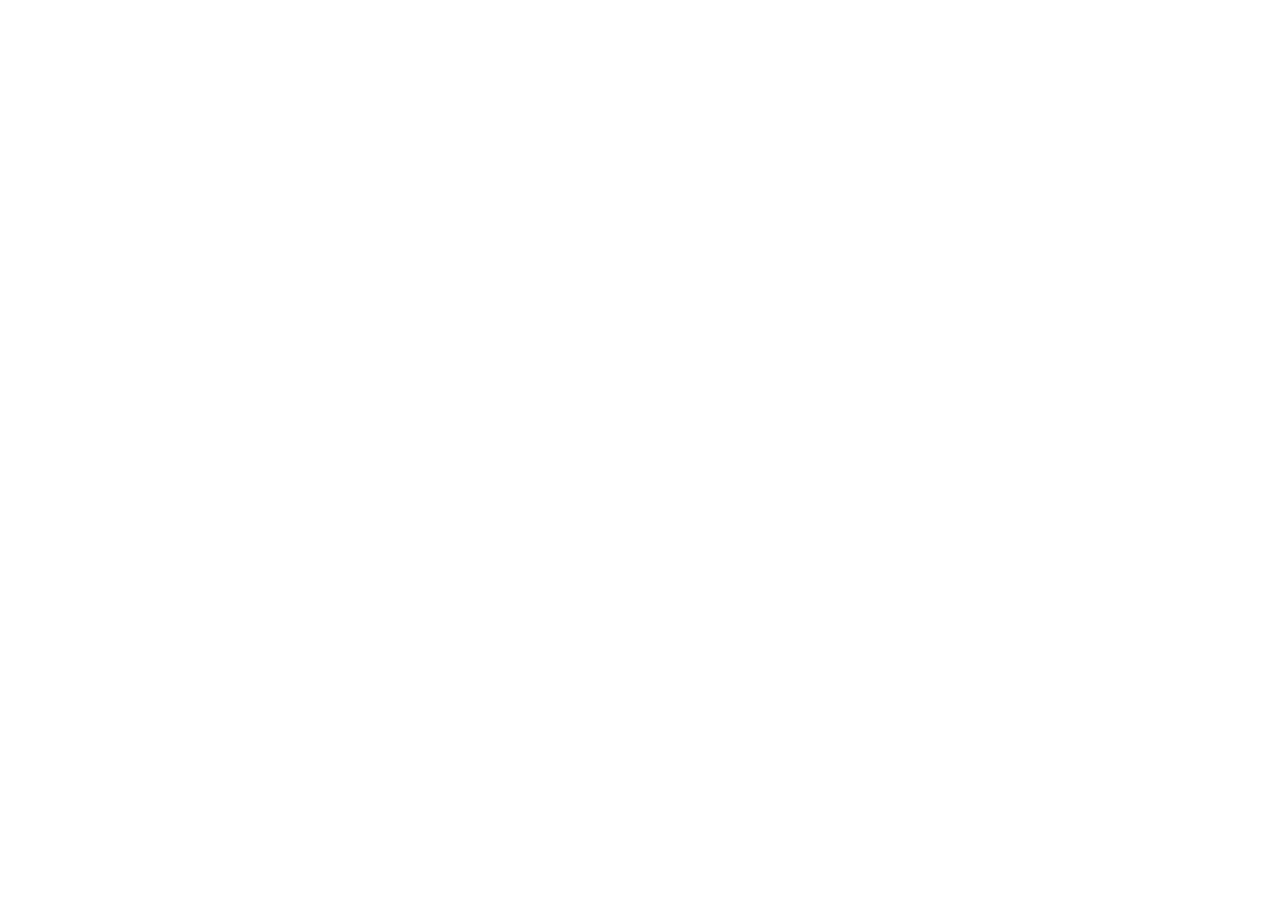
==== 200.html @ b66efba2 "Add files via upload" ====
<!DOCTYPE html>
<html lang="en">
<head><meta charset="utf-16">
<title>Adi Wira Pratama - Web Developer</title>
<meta name="viewport" content="width=device-width, initial-scale=1">
<meta name="description" content="Data integrated web development with Adi Wira Pratama">
<link rel="icon" type="image/x-icon" href="/placeholder.ico"><link rel="modulepreload" as="script" crossorigin href="/_nuxt/entry.6f246eb3.js"><link rel="preload" as="style" href="/_nuxt/entry.f1911013.css"><link rel="prefetch" as="script" crossorigin href="/_nuxt/default.ca51e89d.js"><link rel="prefetch" as="script" crossorigin href="/_nuxt/nuxt-link.e359ec36.js"><link rel="prefetch" as="script" crossorigin href="/_nuxt/error-component.7231cbf9.js"><link rel="stylesheet" href="/_nuxt/entry.f1911013.css"></head>
<body ><div id="__nuxt"></div><script>window.__NUXT__={_errors:{},serverRendered:false,data:{},state:{},config:{public:{},app:{baseURL:"\u002F",buildAssetsDir:"\u002F_nuxt\u002F",cdnURL:""}}}</script><script type="module" src="/_nuxt/entry.6f246eb3.js" crossorigin></script></body>
</html>
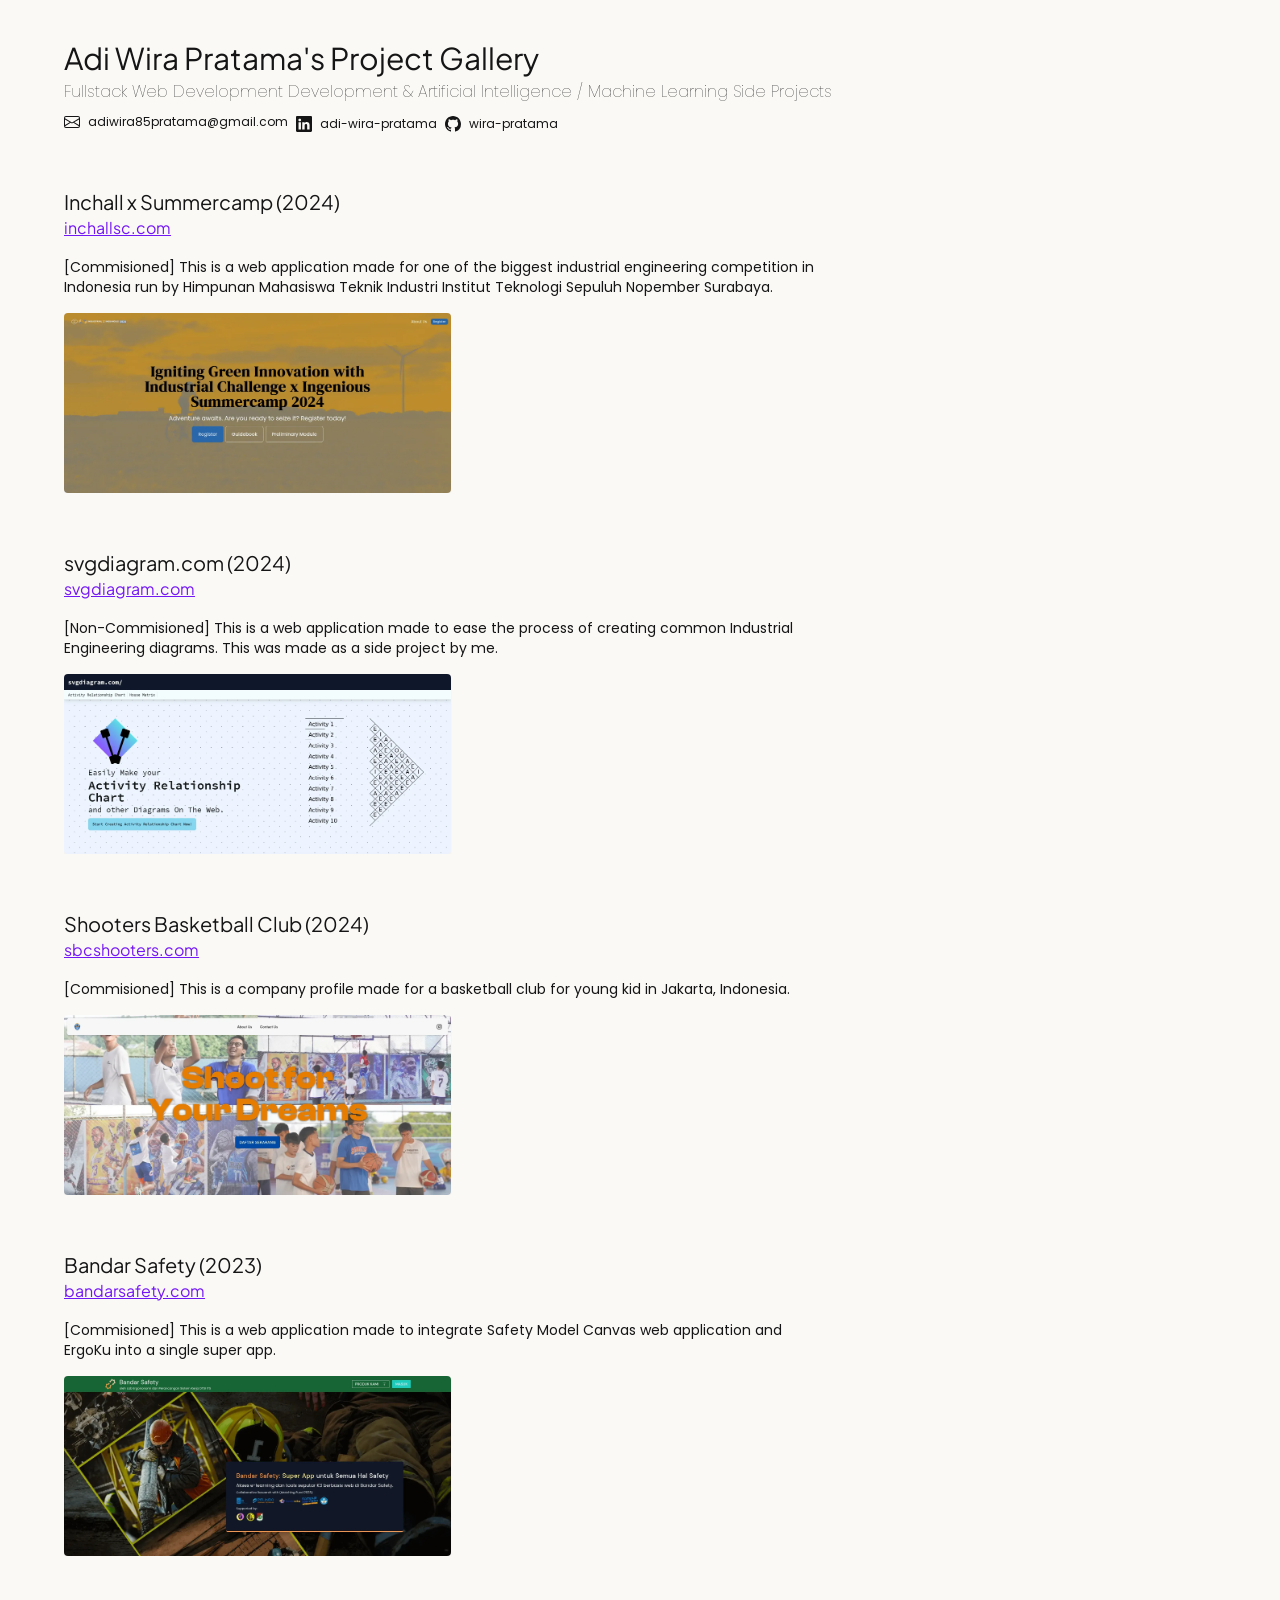
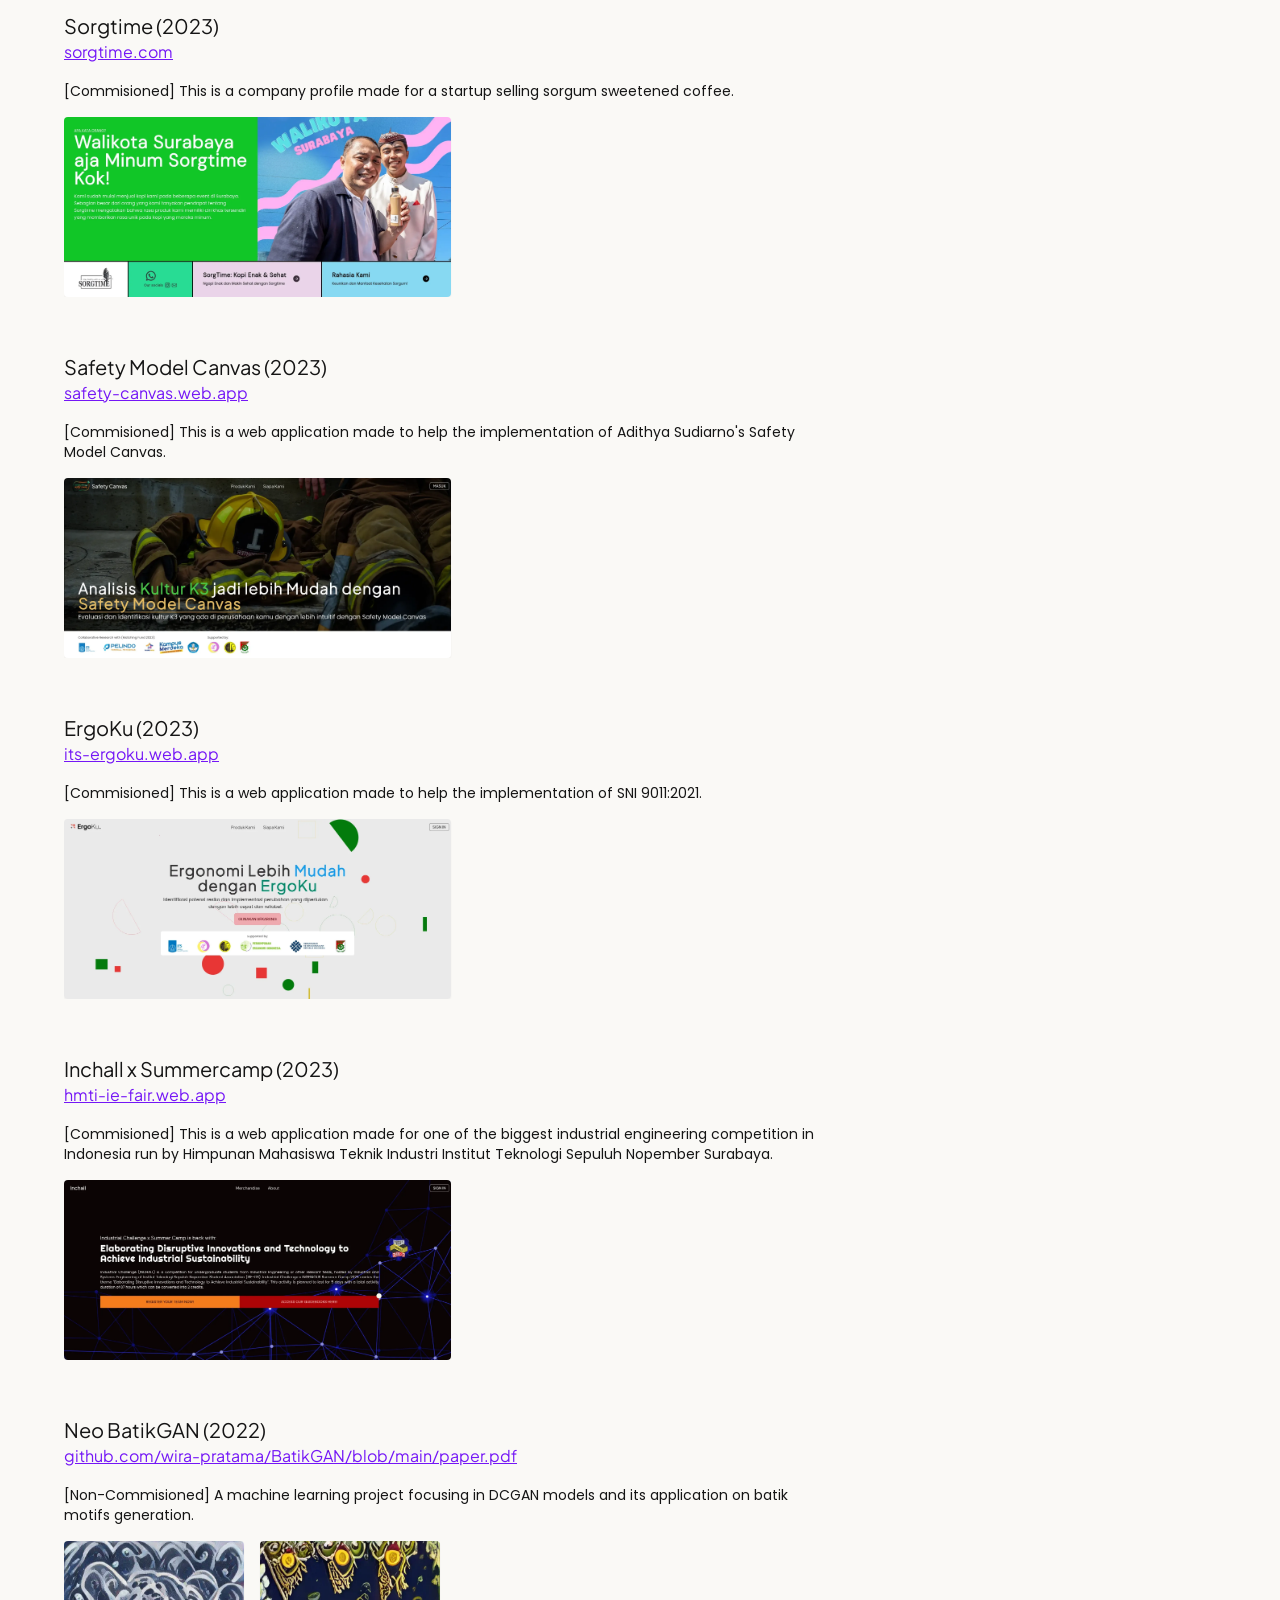
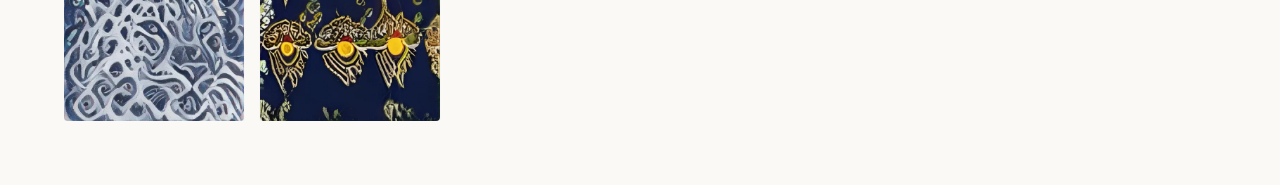
==== commit d336c58c: "Add files via upload" ====
--- a/200.html
+++ b/200.html
@@ -1,9 +1,14 @@
-<!DOCTYPE html>
-<html lang="en">
-<head><meta charset="utf-16">
-<title>Adi Wira Pratama - Web Developer</title>
+<!DOCTYPE html><html lang="id"><head><meta charset="utf-8">
 <meta name="viewport" content="width=device-width, initial-scale=1">
-<meta name="description" content="Data integrated web development with Adi Wira Pratama">
-<link rel="icon" type="image/x-icon" href="/placeholder.ico"><link rel="modulepreload" as="script" crossorigin href="/_nuxt/entry.6f246eb3.js"><link rel="preload" as="style" href="/_nuxt/entry.f1911013.css"><link rel="prefetch" as="script" crossorigin href="/_nuxt/default.ca51e89d.js"><link rel="prefetch" as="script" crossorigin href="/_nuxt/nuxt-link.e359ec36.js"><link rel="prefetch" as="script" crossorigin href="/_nuxt/error-component.7231cbf9.js"><link rel="stylesheet" href="/_nuxt/entry.f1911013.css"></head>
-<body ><div id="__nuxt"></div><script>window.__NUXT__={_errors:{},serverRendered:false,data:{},state:{},config:{public:{},app:{baseURL:"\u002F",buildAssetsDir:"\u002F_nuxt\u002F",cdnURL:""}}}</script><script type="module" src="/_nuxt/entry.6f246eb3.js" crossorigin></script></body>
-</html>+<link rel="icon" type="image/x-icon" href="/favicon.ico">
+<link rel="icon" type="image/png" sizes="32x32" href="/favicon-32x32.png">
+<link rel="icon" type="image/png" sizes="16x16" href="/favicon-16x16.png">
+<style>@import url("https://fonts.googleapis.com/css2?family=Poppins&family=Plus+Jakarta+Sans&display=swap");
+
+/*! tailwindcss v3.4.1 | MIT License | https://tailwindcss.com*/*,:after,:before{border:0 solid #e5e7eb;box-sizing:border-box}:after,:before{--tw-content:""}:host,html{line-height:1.5;-webkit-text-size-adjust:100%;font-family:ui-sans-serif,system-ui,sans-serif,Apple Color Emoji,Segoe UI Emoji,Segoe UI Symbol,Noto Color Emoji;font-feature-settings:normal;font-variation-settings:normal;-moz-tab-size:4;-o-tab-size:4;tab-size:4;-webkit-tap-highlight-color:transparent}body{line-height:inherit;margin:0}hr{border-top-width:1px;color:inherit;height:0}abbr:where([title]){-webkit-text-decoration:underline dotted;text-decoration:underline dotted}h1,h2,h3,h4,h5,h6{font-size:inherit;font-weight:inherit}a{color:inherit;text-decoration:inherit}b,strong{font-weight:bolder}code,kbd,pre,samp{font-family:ui-monospace,SFMono-Regular,Menlo,Monaco,Consolas,Liberation Mono,Courier New,monospace;font-feature-settings:normal;font-size:1em;font-variation-settings:normal}small{font-size:80%}sub,sup{font-size:75%;line-height:0;position:relative;vertical-align:baseline}sub{bottom:-.25em}sup{top:-.5em}table{border-collapse:collapse;border-color:inherit;text-indent:0}button,input,optgroup,select,textarea{color:inherit;font-family:inherit;font-feature-settings:inherit;font-size:100%;font-variation-settings:inherit;font-weight:inherit;line-height:inherit;margin:0;padding:0}button,select{text-transform:none}[type=button],[type=reset],[type=submit],button{-webkit-appearance:button;background-color:transparent;background-image:none}:-moz-focusring{outline:auto}:-moz-ui-invalid{box-shadow:none}progress{vertical-align:baseline}::-webkit-inner-spin-button,::-webkit-outer-spin-button{height:auto}[type=search]{-webkit-appearance:textfield;outline-offset:-2px}::-webkit-search-decoration{-webkit-appearance:none}::-webkit-file-upload-button{-webkit-appearance:button;font:inherit}summary{display:list-item}blockquote,dd,dl,figure,h1,h2,h3,h4,h5,h6,hr,p,pre{margin:0}fieldset{margin:0}fieldset,legend{padding:0}menu,ol,ul{list-style:none;margin:0;padding:0}dialog{padding:0}textarea{resize:vertical}input::-moz-placeholder,textarea::-moz-placeholder{color:#9ca3af;opacity:1}input::placeholder,textarea::placeholder{color:#9ca3af;opacity:1}[role=button],button{cursor:pointer}:disabled{cursor:default}audio,canvas,embed,iframe,img,object,svg,video{display:block;vertical-align:middle}img,video{height:auto;max-width:100%}[hidden]{display:none}:root,[data-theme]{background-color:var(--fallback-b1,oklch(var(--b1)/1));color:var(--fallback-bc,oklch(var(--bc)/1))}@supports not (color:oklch(0 0 0)){:root{color-scheme:light;--fallback-p:#491eff;--fallback-pc:#d4dbff;--fallback-s:#ff41c7;--fallback-sc:#fff9fc;--fallback-a:#00cfbd;--fallback-ac:#00100d;--fallback-n:#2b3440;--fallback-nc:#d7dde4;--fallback-b1:#fff;--fallback-b2:#e5e6e6;--fallback-b3:#e5e6e6;--fallback-bc:#1f2937;--fallback-in:#00b3f0;--fallback-inc:#000;--fallback-su:#00ca92;--fallback-suc:#000;--fallback-wa:#ffc22d;--fallback-wac:#000;--fallback-er:#ff6f70;--fallback-erc:#000}@media (prefers-color-scheme:dark){:root{color-scheme:dark;--fallback-p:#7582ff;--fallback-pc:#050617;--fallback-s:#ff71cf;--fallback-sc:#190211;--fallback-a:#00c7b5;--fallback-ac:#000e0c;--fallback-n:#2a323c;--fallback-nc:#a6adbb;--fallback-b1:#1d232a;--fallback-b2:#191e24;--fallback-b3:#15191e;--fallback-bc:#a6adbb;--fallback-in:#00b3f0;--fallback-inc:#000;--fallback-su:#00ca92;--fallback-suc:#000;--fallback-wa:#ffc22d;--fallback-wac:#000;--fallback-er:#ff6f70;--fallback-erc:#000}}}html{-webkit-tap-highlight-color:transparent}:root{--p:0.427757 0.22508 275.424195;--b2:0.913305 0.003822 91.445801;--b3:0.844562 0.003534 91.445801;--bc:0.19641 0.000822 91.445801;--pc:0.885551 0.045016 275.424195;--sc:0.166926 0.017246 221.768884;--ac:0.903075 0.055748 290.934195;--nc:0.855616 0.005919 256.847952;--inc:0.190284 0.005006 236.824184;--suc:0.169863 0.041468 128.849744;--wac:0.151528 0.031807 55.934415;--erc:0.142125 0.03323 22.216224;--rounded-box:1rem;--rounded-btn:0.5rem;--rounded-badge:1.9rem;--animation-btn:0.25s;--animation-input:.2s;--btn-focus-scale:0.95;--border-btn:1px;--tab-border:1px;--tab-radius:0.5rem;--s:0.834632 0.086228 221.768884;--a:0.515374 0.27874 290.934195;--n:0.278078 0.029596 256.847952;--b1:0.982049 0.00411 91.445801;--in:0.951419 0.025032 236.824184;--su:0.849315 0.20734 128.849744;--wa:0.75764 0.159037 55.934415;--er:0.710627 0.166148 22.216224}*,:after,:before{--tw-border-spacing-x:0;--tw-border-spacing-y:0;--tw-translate-x:0;--tw-translate-y:0;--tw-rotate:0;--tw-skew-x:0;--tw-skew-y:0;--tw-scale-x:1;--tw-scale-y:1;--tw-pan-x: ;--tw-pan-y: ;--tw-pinch-zoom: ;--tw-scroll-snap-strictness:proximity;--tw-gradient-from-position: ;--tw-gradient-via-position: ;--tw-gradient-to-position: ;--tw-ordinal: ;--tw-slashed-zero: ;--tw-numeric-figure: ;--tw-numeric-spacing: ;--tw-numeric-fraction: ;--tw-ring-inset: ;--tw-ring-offset-width:0px;--tw-ring-offset-color:#fff;--tw-ring-color:rgba(59,130,246,.5);--tw-ring-offset-shadow:0 0 #0000;--tw-ring-shadow:0 0 #0000;--tw-shadow:0 0 #0000;--tw-shadow-colored:0 0 #0000;--tw-blur: ;--tw-brightness: ;--tw-contrast: ;--tw-grayscale: ;--tw-hue-rotate: ;--tw-invert: ;--tw-saturate: ;--tw-sepia: ;--tw-drop-shadow: ;--tw-backdrop-blur: ;--tw-backdrop-brightness: ;--tw-backdrop-contrast: ;--tw-backdrop-grayscale: ;--tw-backdrop-hue-rotate: ;--tw-backdrop-invert: ;--tw-backdrop-opacity: ;--tw-backdrop-saturate: ;--tw-backdrop-sepia: }::backdrop{--tw-border-spacing-x:0;--tw-border-spacing-y:0;--tw-translate-x:0;--tw-translate-y:0;--tw-rotate:0;--tw-skew-x:0;--tw-skew-y:0;--tw-scale-x:1;--tw-scale-y:1;--tw-pan-x: ;--tw-pan-y: ;--tw-pinch-zoom: ;--tw-scroll-snap-strictness:proximity;--tw-gradient-from-position: ;--tw-gradient-via-position: ;--tw-gradient-to-position: ;--tw-ordinal: ;--tw-slashed-zero: ;--tw-numeric-figure: ;--tw-numeric-spacing: ;--tw-numeric-fraction: ;--tw-ring-inset: ;--tw-ring-offset-width:0px;--tw-ring-offset-color:#fff;--tw-ring-color:rgba(59,130,246,.5);--tw-ring-offset-shadow:0 0 #0000;--tw-ring-shadow:0 0 #0000;--tw-shadow:0 0 #0000;--tw-shadow-colored:0 0 #0000;--tw-blur: ;--tw-brightness: ;--tw-contrast: ;--tw-grayscale: ;--tw-hue-rotate: ;--tw-invert: ;--tw-saturate: ;--tw-sepia: ;--tw-drop-shadow: ;--tw-backdrop-blur: ;--tw-backdrop-brightness: ;--tw-backdrop-contrast: ;--tw-backdrop-grayscale: ;--tw-backdrop-hue-rotate: ;--tw-backdrop-invert: ;--tw-backdrop-opacity: ;--tw-backdrop-saturate: ;--tw-backdrop-sepia: }.link{cursor:pointer;text-decoration-line:underline}@keyframes button-pop{0%{transform:scale(.98);transform:scale(var(--btn-focus-scale,.98))}40%{transform:scale(1.02)}to{transform:scale(1)}}@keyframes checkmark{0%{background-position-y:5px}50%{background-position-y:-2px}to{background-position-y:0}}.link:focus{outline:2px solid transparent;outline-offset:2px}.link:focus-visible{outline:2px solid currentColor;outline-offset:2px}@keyframes modal-pop{0%{opacity:0}}@keyframes progress-loading{50%{background-position-x:-115%}}@keyframes radiomark{0%{box-shadow:0 0 0 12px var(--fallback-b1,oklch(var(--b1)/1)) inset,0 0 0 12px var(--fallback-b1,oklch(var(--b1)/1)) inset}50%{box-shadow:0 0 0 3px var(--fallback-b1,oklch(var(--b1)/1)) inset,0 0 0 3px var(--fallback-b1,oklch(var(--b1)/1)) inset}to{box-shadow:0 0 0 4px var(--fallback-b1,oklch(var(--b1)/1)) inset,0 0 0 4px var(--fallback-b1,oklch(var(--b1)/1)) inset}}@keyframes rating-pop{0%{transform:translateY(-.125em)}40%{transform:translateY(-.125em)}to{transform:translateY(0)}}@keyframes skeleton{0%{background-position:150%}to{background-position:-50%}}@keyframes toast-pop{0%{opacity:0;transform:scale(.9)}to{opacity:1;transform:scale(1)}}.flex{display:flex}.h-\[20vh\]{height:20vh}.w-full{width:100%}.flex-row{flex-direction:row}.flex-col{flex-direction:column}.items-center{align-items:center}.space-x-2>:not([hidden])~:not([hidden]){--tw-space-x-reverse:0;margin-left:.5rem;margin-left:calc(.5rem*(1 - var(--tw-space-x-reverse)));margin-right:0;margin-right:calc(.5rem*var(--tw-space-x-reverse))}.space-x-4>:not([hidden])~:not([hidden]){--tw-space-x-reverse:0;margin-left:1rem;margin-left:calc(1rem*(1 - var(--tw-space-x-reverse)));margin-right:0;margin-right:calc(1rem*var(--tw-space-x-reverse))}.space-y-1>:not([hidden])~:not([hidden]){--tw-space-y-reverse:0;margin-bottom:0;margin-bottom:calc(.25rem*var(--tw-space-y-reverse));margin-top:.25rem;margin-top:calc(.25rem*(1 - var(--tw-space-y-reverse)))}.space-y-14>:not([hidden])~:not([hidden]){--tw-space-y-reverse:0;margin-bottom:0;margin-bottom:calc(3.5rem*var(--tw-space-y-reverse));margin-top:3.5rem;margin-top:calc(3.5rem*(1 - var(--tw-space-y-reverse)))}.space-y-4>:not([hidden])~:not([hidden]){--tw-space-y-reverse:0;margin-bottom:0;margin-bottom:calc(1rem*var(--tw-space-y-reverse));margin-top:1rem;margin-top:calc(1rem*(1 - var(--tw-space-y-reverse)))}.overflow-x-scroll{overflow-x:scroll}.rounded{border-radius:.25rem}.px-4{padding-left:1rem;padding-right:1rem}.pb-10{padding-bottom:2.5rem}.pt-2{padding-top:.5rem}.pt-3{padding-top:.75rem}.pt-8{padding-top:2rem}.font-primary{font-family:Plus Jakarta Sans,sans-serif}.font-secondary{font-family:Poppins,sans-serif}.text-base{font-size:1rem;line-height:1.5rem}.text-sm{font-size:.875rem;line-height:1.25rem}.text-xl{font-size:1.25rem;line-height:1.75rem}.text-xs{font-size:.75rem;line-height:1rem}.font-thin{font-weight:100}.leading-6{line-height:1.5rem}.text-accent{--tw-text-opacity:1;color:var(--fallback-a,oklch(var(--a)/1));color:var(--fallback-a,oklch(var(--a)/var(--tw-text-opacity)))}.underline{text-decoration-line:underline}.shadow-sm{--tw-shadow:0 1px 2px 0 rgba(0,0,0,.05);--tw-shadow-colored:0 1px 2px 0 var(--tw-shadow-color);box-shadow:0 0 #0000,0 0 #0000,0 1px 2px 0 rgba(0,0,0,.05);box-shadow:var(--tw-ring-offset-shadow,0 0 #0000),var(--tw-ring-shadow,0 0 #0000),var(--tw-shadow)}html{scroll-behavior:smooth}@media (min-width:640px){.sm\:w-2\/3{width:66.666667%}.sm\:px-16{padding-left:4rem;padding-right:4rem}.sm\:pb-16{padding-bottom:4rem}.sm\:pt-1{padding-top:.25rem}.sm\:pt-10{padding-top:2.5rem}.sm\:pt-2{padding-top:.5rem}.sm\:text-3xl{font-size:1.875rem;line-height:2.25rem}.sm\:text-base{font-size:1rem;line-height:1.5rem}.sm\:text-sm{font-size:.875rem;line-height:1.25rem}.sm\:text-xl{font-size:1.25rem;line-height:1.75rem}}@media (min-width:768px){.md\:flex-row{flex-direction:row}.md\:space-x-2>:not([hidden])~:not([hidden]){--tw-space-x-reverse:0;margin-left:.5rem;margin-left:calc(.5rem*(1 - var(--tw-space-x-reverse)));margin-right:0;margin-right:calc(.5rem*var(--tw-space-x-reverse))}}</style>
+<link rel="modulepreload" as="script" crossorigin href="/_nuxt/entry.Crk25FMZ.js">
+<link rel="prefetch" as="script" crossorigin href="/_nuxt/error-404.Ciwjvcuk.js">
+<link rel="prefetch" as="script" crossorigin href="/_nuxt/_plugin-vue_export-helper.DlAUqK2U.js">
+<link rel="prefetch" as="script" crossorigin href="/_nuxt/error-500.D7UhLD9S.js">
+<script type="module" src="/_nuxt/entry.Crk25FMZ.js" crossorigin></script></head><body><div id="__nuxt"></div><script>window.__NUXT_SITE_CONFIG__={env:"production",name:"nuxt-app",url:"https:\u002F\u002Fwira-pratama.github.io"}</script><script type="application/json" id="__NUXT_DATA__" data-ssr="false">[{"_errors":1,"serverRendered":2,"data":3,"state":4,"once":5},{},false,{},{},["Set"]]</script>
+<script>window.__NUXT__={};window.__NUXT__.config={public:{},app:{baseURL:"/",buildAssetsDir:"/_nuxt/",cdnURL:""}}</script></body></html>
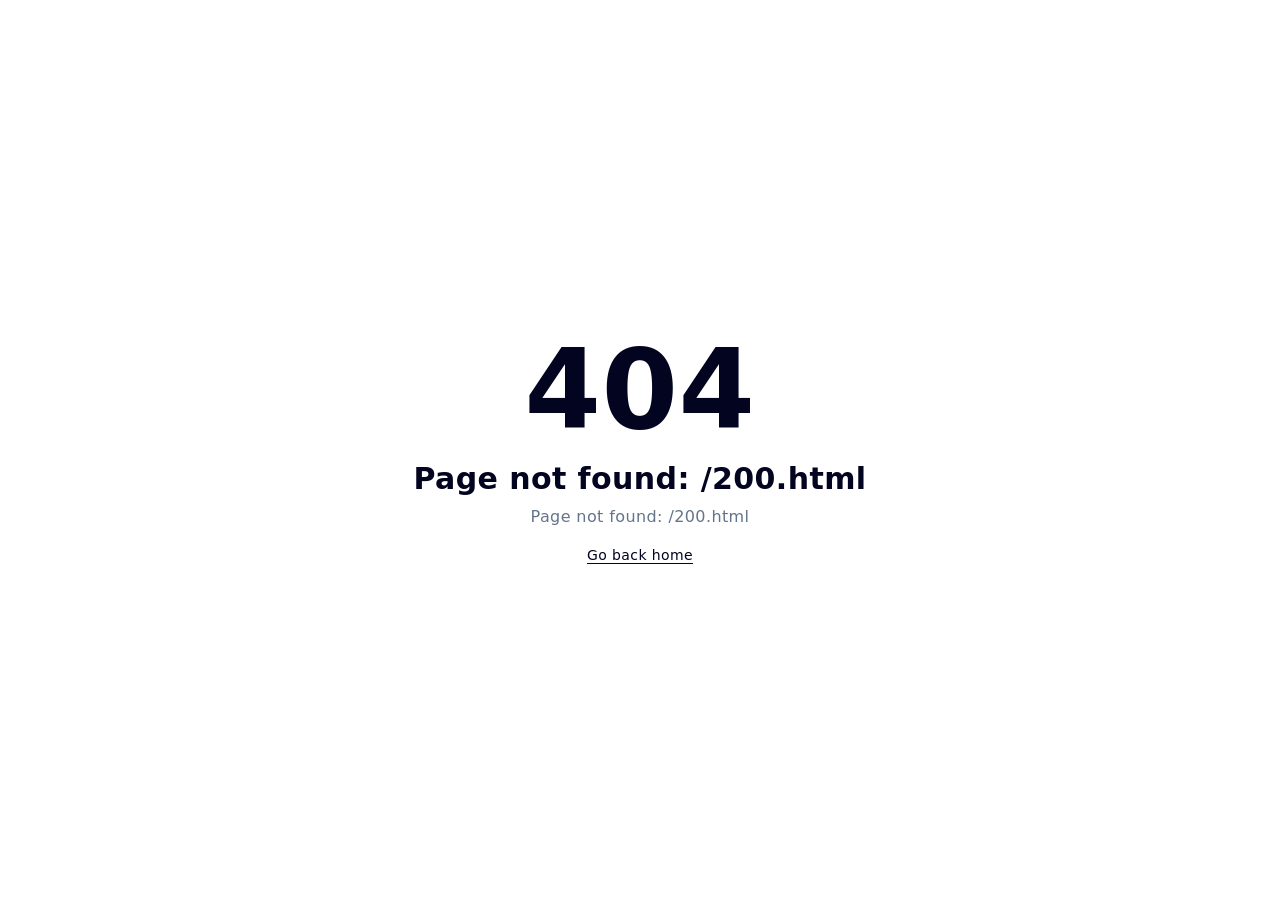
==== commit 00f4bd46: "batman" ====
--- a/200.html
+++ b/200.html
@@ -1,14 +1 @@
-<!DOCTYPE html><html lang="id"><head><meta charset="utf-8">
-<meta name="viewport" content="width=device-width, initial-scale=1">
-<link rel="icon" type="image/x-icon" href="/favicon.ico">
-<link rel="icon" type="image/png" sizes="32x32" href="/favicon-32x32.png">
-<link rel="icon" type="image/png" sizes="16x16" href="/favicon-16x16.png">
-<style>@import url("https://fonts.googleapis.com/css2?family=Poppins&family=Plus+Jakarta+Sans&display=swap");
-
-/*! tailwindcss v3.4.1 | MIT License | https://tailwindcss.com*/*,:after,:before{border:0 solid #e5e7eb;box-sizing:border-box}:after,:before{--tw-content:""}:host,html{line-height:1.5;-webkit-text-size-adjust:100%;font-family:ui-sans-serif,system-ui,sans-serif,Apple Color Emoji,Segoe UI Emoji,Segoe UI Symbol,Noto Color Emoji;font-feature-settings:normal;font-variation-settings:normal;-moz-tab-size:4;-o-tab-size:4;tab-size:4;-webkit-tap-highlight-color:transparent}body{line-height:inherit;margin:0}hr{border-top-width:1px;color:inherit;height:0}abbr:where([title]){-webkit-text-decoration:underline dotted;text-decoration:underline dotted}h1,h2,h3,h4,h5,h6{font-size:inherit;font-weight:inherit}a{color:inherit;text-decoration:inherit}b,strong{font-weight:bolder}code,kbd,pre,samp{font-family:ui-monospace,SFMono-Regular,Menlo,Monaco,Consolas,Liberation Mono,Courier New,monospace;font-feature-settings:normal;font-size:1em;font-variation-settings:normal}small{font-size:80%}sub,sup{font-size:75%;line-height:0;position:relative;vertical-align:baseline}sub{bottom:-.25em}sup{top:-.5em}table{border-collapse:collapse;border-color:inherit;text-indent:0}button,input,optgroup,select,textarea{color:inherit;font-family:inherit;font-feature-settings:inherit;font-size:100%;font-variation-settings:inherit;font-weight:inherit;line-height:inherit;margin:0;padding:0}button,select{text-transform:none}[type=button],[type=reset],[type=submit],button{-webkit-appearance:button;background-color:transparent;background-image:none}:-moz-focusring{outline:auto}:-moz-ui-invalid{box-shadow:none}progress{vertical-align:baseline}::-webkit-inner-spin-button,::-webkit-outer-spin-button{height:auto}[type=search]{-webkit-appearance:textfield;outline-offset:-2px}::-webkit-search-decoration{-webkit-appearance:none}::-webkit-file-upload-button{-webkit-appearance:button;font:inherit}summary{display:list-item}blockquote,dd,dl,figure,h1,h2,h3,h4,h5,h6,hr,p,pre{margin:0}fieldset{margin:0}fieldset,legend{padding:0}menu,ol,ul{list-style:none;margin:0;padding:0}dialog{padding:0}textarea{resize:vertical}input::-moz-placeholder,textarea::-moz-placeholder{color:#9ca3af;opacity:1}input::placeholder,textarea::placeholder{color:#9ca3af;opacity:1}[role=button],button{cursor:pointer}:disabled{cursor:default}audio,canvas,embed,iframe,img,object,svg,video{display:block;vertical-align:middle}img,video{height:auto;max-width:100%}[hidden]{display:none}:root,[data-theme]{background-color:var(--fallback-b1,oklch(var(--b1)/1));color:var(--fallback-bc,oklch(var(--bc)/1))}@supports not (color:oklch(0 0 0)){:root{color-scheme:light;--fallback-p:#491eff;--fallback-pc:#d4dbff;--fallback-s:#ff41c7;--fallback-sc:#fff9fc;--fallback-a:#00cfbd;--fallback-ac:#00100d;--fallback-n:#2b3440;--fallback-nc:#d7dde4;--fallback-b1:#fff;--fallback-b2:#e5e6e6;--fallback-b3:#e5e6e6;--fallback-bc:#1f2937;--fallback-in:#00b3f0;--fallback-inc:#000;--fallback-su:#00ca92;--fallback-suc:#000;--fallback-wa:#ffc22d;--fallback-wac:#000;--fallback-er:#ff6f70;--fallback-erc:#000}@media (prefers-color-scheme:dark){:root{color-scheme:dark;--fallback-p:#7582ff;--fallback-pc:#050617;--fallback-s:#ff71cf;--fallback-sc:#190211;--fallback-a:#00c7b5;--fallback-ac:#000e0c;--fallback-n:#2a323c;--fallback-nc:#a6adbb;--fallback-b1:#1d232a;--fallback-b2:#191e24;--fallback-b3:#15191e;--fallback-bc:#a6adbb;--fallback-in:#00b3f0;--fallback-inc:#000;--fallback-su:#00ca92;--fallback-suc:#000;--fallback-wa:#ffc22d;--fallback-wac:#000;--fallback-er:#ff6f70;--fallback-erc:#000}}}html{-webkit-tap-highlight-color:transparent}:root{--p:0.427757 0.22508 275.424195;--b2:0.913305 0.003822 91.445801;--b3:0.844562 0.003534 91.445801;--bc:0.19641 0.000822 91.445801;--pc:0.885551 0.045016 275.424195;--sc:0.166926 0.017246 221.768884;--ac:0.903075 0.055748 290.934195;--nc:0.855616 0.005919 256.847952;--inc:0.190284 0.005006 236.824184;--suc:0.169863 0.041468 128.849744;--wac:0.151528 0.031807 55.934415;--erc:0.142125 0.03323 22.216224;--rounded-box:1rem;--rounded-btn:0.5rem;--rounded-badge:1.9rem;--animation-btn:0.25s;--animation-input:.2s;--btn-focus-scale:0.95;--border-btn:1px;--tab-border:1px;--tab-radius:0.5rem;--s:0.834632 0.086228 221.768884;--a:0.515374 0.27874 290.934195;--n:0.278078 0.029596 256.847952;--b1:0.982049 0.00411 91.445801;--in:0.951419 0.025032 236.824184;--su:0.849315 0.20734 128.849744;--wa:0.75764 0.159037 55.934415;--er:0.710627 0.166148 22.216224}*,:after,:before{--tw-border-spacing-x:0;--tw-border-spacing-y:0;--tw-translate-x:0;--tw-translate-y:0;--tw-rotate:0;--tw-skew-x:0;--tw-skew-y:0;--tw-scale-x:1;--tw-scale-y:1;--tw-pan-x: ;--tw-pan-y: ;--tw-pinch-zoom: ;--tw-scroll-snap-strictness:proximity;--tw-gradient-from-position: ;--tw-gradient-via-position: ;--tw-gradient-to-position: ;--tw-ordinal: ;--tw-slashed-zero: ;--tw-numeric-figure: ;--tw-numeric-spacing: ;--tw-numeric-fraction: ;--tw-ring-inset: ;--tw-ring-offset-width:0px;--tw-ring-offset-color:#fff;--tw-ring-color:rgba(59,130,246,.5);--tw-ring-offset-shadow:0 0 #0000;--tw-ring-shadow:0 0 #0000;--tw-shadow:0 0 #0000;--tw-shadow-colored:0 0 #0000;--tw-blur: ;--tw-brightness: ;--tw-contrast: ;--tw-grayscale: ;--tw-hue-rotate: ;--tw-invert: ;--tw-saturate: ;--tw-sepia: ;--tw-drop-shadow: ;--tw-backdrop-blur: ;--tw-backdrop-brightness: ;--tw-backdrop-contrast: ;--tw-backdrop-grayscale: ;--tw-backdrop-hue-rotate: ;--tw-backdrop-invert: ;--tw-backdrop-opacity: ;--tw-backdrop-saturate: ;--tw-backdrop-sepia: }::backdrop{--tw-border-spacing-x:0;--tw-border-spacing-y:0;--tw-translate-x:0;--tw-translate-y:0;--tw-rotate:0;--tw-skew-x:0;--tw-skew-y:0;--tw-scale-x:1;--tw-scale-y:1;--tw-pan-x: ;--tw-pan-y: ;--tw-pinch-zoom: ;--tw-scroll-snap-strictness:proximity;--tw-gradient-from-position: ;--tw-gradient-via-position: ;--tw-gradient-to-position: ;--tw-ordinal: ;--tw-slashed-zero: ;--tw-numeric-figure: ;--tw-numeric-spacing: ;--tw-numeric-fraction: ;--tw-ring-inset: ;--tw-ring-offset-width:0px;--tw-ring-offset-color:#fff;--tw-ring-color:rgba(59,130,246,.5);--tw-ring-offset-shadow:0 0 #0000;--tw-ring-shadow:0 0 #0000;--tw-shadow:0 0 #0000;--tw-shadow-colored:0 0 #0000;--tw-blur: ;--tw-brightness: ;--tw-contrast: ;--tw-grayscale: ;--tw-hue-rotate: ;--tw-invert: ;--tw-saturate: ;--tw-sepia: ;--tw-drop-shadow: ;--tw-backdrop-blur: ;--tw-backdrop-brightness: ;--tw-backdrop-contrast: ;--tw-backdrop-grayscale: ;--tw-backdrop-hue-rotate: ;--tw-backdrop-invert: ;--tw-backdrop-opacity: ;--tw-backdrop-saturate: ;--tw-backdrop-sepia: }.link{cursor:pointer;text-decoration-line:underline}@keyframes button-pop{0%{transform:scale(.98);transform:scale(var(--btn-focus-scale,.98))}40%{transform:scale(1.02)}to{transform:scale(1)}}@keyframes checkmark{0%{background-position-y:5px}50%{background-position-y:-2px}to{background-position-y:0}}.link:focus{outline:2px solid transparent;outline-offset:2px}.link:focus-visible{outline:2px solid currentColor;outline-offset:2px}@keyframes modal-pop{0%{opacity:0}}@keyframes progress-loading{50%{background-position-x:-115%}}@keyframes radiomark{0%{box-shadow:0 0 0 12px var(--fallback-b1,oklch(var(--b1)/1)) inset,0 0 0 12px var(--fallback-b1,oklch(var(--b1)/1)) inset}50%{box-shadow:0 0 0 3px var(--fallback-b1,oklch(var(--b1)/1)) inset,0 0 0 3px var(--fallback-b1,oklch(var(--b1)/1)) inset}to{box-shadow:0 0 0 4px var(--fallback-b1,oklch(var(--b1)/1)) inset,0 0 0 4px var(--fallback-b1,oklch(var(--b1)/1)) inset}}@keyframes rating-pop{0%{transform:translateY(-.125em)}40%{transform:translateY(-.125em)}to{transform:translateY(0)}}@keyframes skeleton{0%{background-position:150%}to{background-position:-50%}}@keyframes toast-pop{0%{opacity:0;transform:scale(.9)}to{opacity:1;transform:scale(1)}}.flex{display:flex}.h-\[20vh\]{height:20vh}.w-full{width:100%}.flex-row{flex-direction:row}.flex-col{flex-direction:column}.items-center{align-items:center}.space-x-2>:not([hidden])~:not([hidden]){--tw-space-x-reverse:0;margin-left:.5rem;margin-left:calc(.5rem*(1 - var(--tw-space-x-reverse)));margin-right:0;margin-right:calc(.5rem*var(--tw-space-x-reverse))}.space-x-4>:not([hidden])~:not([hidden]){--tw-space-x-reverse:0;margin-left:1rem;margin-left:calc(1rem*(1 - var(--tw-space-x-reverse)));margin-right:0;margin-right:calc(1rem*var(--tw-space-x-reverse))}.space-y-1>:not([hidden])~:not([hidden]){--tw-space-y-reverse:0;margin-bottom:0;margin-bottom:calc(.25rem*var(--tw-space-y-reverse));margin-top:.25rem;margin-top:calc(.25rem*(1 - var(--tw-space-y-reverse)))}.space-y-14>:not([hidden])~:not([hidden]){--tw-space-y-reverse:0;margin-bottom:0;margin-bottom:calc(3.5rem*var(--tw-space-y-reverse));margin-top:3.5rem;margin-top:calc(3.5rem*(1 - var(--tw-space-y-reverse)))}.space-y-4>:not([hidden])~:not([hidden]){--tw-space-y-reverse:0;margin-bottom:0;margin-bottom:calc(1rem*var(--tw-space-y-reverse));margin-top:1rem;margin-top:calc(1rem*(1 - var(--tw-space-y-reverse)))}.overflow-x-scroll{overflow-x:scroll}.rounded{border-radius:.25rem}.px-4{padding-left:1rem;padding-right:1rem}.pb-10{padding-bottom:2.5rem}.pt-2{padding-top:.5rem}.pt-3{padding-top:.75rem}.pt-8{padding-top:2rem}.font-primary{font-family:Plus Jakarta Sans,sans-serif}.font-secondary{font-family:Poppins,sans-serif}.text-base{font-size:1rem;line-height:1.5rem}.text-sm{font-size:.875rem;line-height:1.25rem}.text-xl{font-size:1.25rem;line-height:1.75rem}.text-xs{font-size:.75rem;line-height:1rem}.font-thin{font-weight:100}.leading-6{line-height:1.5rem}.text-accent{--tw-text-opacity:1;color:var(--fallback-a,oklch(var(--a)/1));color:var(--fallback-a,oklch(var(--a)/var(--tw-text-opacity)))}.underline{text-decoration-line:underline}.shadow-sm{--tw-shadow:0 1px 2px 0 rgba(0,0,0,.05);--tw-shadow-colored:0 1px 2px 0 var(--tw-shadow-color);box-shadow:0 0 #0000,0 0 #0000,0 1px 2px 0 rgba(0,0,0,.05);box-shadow:var(--tw-ring-offset-shadow,0 0 #0000),var(--tw-ring-shadow,0 0 #0000),var(--tw-shadow)}html{scroll-behavior:smooth}@media (min-width:640px){.sm\:w-2\/3{width:66.666667%}.sm\:px-16{padding-left:4rem;padding-right:4rem}.sm\:pb-16{padding-bottom:4rem}.sm\:pt-1{padding-top:.25rem}.sm\:pt-10{padding-top:2.5rem}.sm\:pt-2{padding-top:.5rem}.sm\:text-3xl{font-size:1.875rem;line-height:2.25rem}.sm\:text-base{font-size:1rem;line-height:1.5rem}.sm\:text-sm{font-size:.875rem;line-height:1.25rem}.sm\:text-xl{font-size:1.25rem;line-height:1.75rem}}@media (min-width:768px){.md\:flex-row{flex-direction:row}.md\:space-x-2>:not([hidden])~:not([hidden]){--tw-space-x-reverse:0;margin-left:.5rem;margin-left:calc(.5rem*(1 - var(--tw-space-x-reverse)));margin-right:0;margin-right:calc(.5rem*var(--tw-space-x-reverse))}}</style>
-<link rel="modulepreload" as="script" crossorigin href="/_nuxt/entry.Crk25FMZ.js">
-<link rel="prefetch" as="script" crossorigin href="/_nuxt/error-404.Ciwjvcuk.js">
-<link rel="prefetch" as="script" crossorigin href="/_nuxt/_plugin-vue_export-helper.DlAUqK2U.js">
-<link rel="prefetch" as="script" crossorigin href="/_nuxt/error-500.D7UhLD9S.js">
-<script type="module" src="/_nuxt/entry.Crk25FMZ.js" crossorigin></script></head><body><div id="__nuxt"></div><script>window.__NUXT_SITE_CONFIG__={env:"production",name:"nuxt-app",url:"https:\u002F\u002Fwira-pratama.github.io"}</script><script type="application/json" id="__NUXT_DATA__" data-ssr="false">[{"_errors":1,"serverRendered":2,"data":3,"state":4,"once":5},{},false,{},{},["Set"]]</script>
-<script>window.__NUXT__={};window.__NUXT__.config={public:{},app:{baseURL:"/",buildAssetsDir:"/_nuxt/",cdnURL:""}}</script></body></html>+<!DOCTYPE html><html  lang="id"><head><meta charset="utf-8"><meta name="viewport" content="width=device-width, initial-scale=1"><script type="importmap">{"imports":{"#entry":"/_nuxt/DQa4HvGo.js"}}</script><title>Adi Wira Pratama — Software Engineer &amp; Web Developer</title><link rel="stylesheet" href="/_nuxt/entry.CmoidyoB.css" crossorigin><link rel="modulepreload" as="script" crossorigin href="/_nuxt/DQa4HvGo.js"><link rel="prefetch" as="style" crossorigin href="/_nuxt/error-404.CQJqancE.css"><link rel="prefetch" as="script" crossorigin href="/_nuxt/By4WlLwL.js"><link rel="prefetch" as="style" crossorigin href="/_nuxt/error-500.C8KkKrNs.css"><link rel="prefetch" as="script" crossorigin href="/_nuxt/CK7QRW2J.js"><meta name="description" content="Portfolio of Adi Wira Pratama — a software engineer focused on modern web development, user experience, and high-performance applications using Vue.js, Nuxt, and Tailwind CSS."><meta name="keywords" content="Adi Wira Pratama, portofolio, web developer, software engineer, Vue.js, Nuxt 3, Tailwind CSS, frontend developer, UX engineer, fullstack Indonesia"><meta name="author" content="Adi Wira Pratama"><meta property="og:title" content="Adi Wira Pratama — Software Engineer & Web Developer"><meta property="og:description" content="Explore the portfolio of Adi Wira Pratama, a software engineer who builds modern applications with a focus on UX and cutting-edge web technologies."><meta property="og:type" content="website"><meta property="og:url" content="https://wira-pratama.github.io"><meta property="og:image" content="https://wira-pratama.github.io/og-image.jpg"><meta name="twitter:card" content="summary_large_image"><meta name="twitter:title" content="Adi Wira Pratama — Software Engineer & Web Developer"><meta name="twitter:description" content="Software engineer specializing in modern web development and user experience."><meta name="twitter:image" content="https://wira-pratama.github.io/og-image.jpg"><link rel="icon" type="image/x-icon" href="/favicon.ico"><link rel="icon" type="image/png" sizes="32x32" href="/icons/favicon-32x32.png"><link rel="icon" type="image/png" sizes="16x16" href="/icons/favicon-16x16.png"><link rel="apple-touch-icon" sizes="180x180" href="/icons/apple-touch-icon.png"><link rel="mask-icon" href="/icons/safari-pinned-tab.svg" color="#2563eb"><script type="module" src="/_nuxt/DQa4HvGo.js" crossorigin></script><script id="unhead:payload" type="application/json">{"title":"Adi Wira Pratama — Software Engineer & Web Developer"}</script></head><body><div id="__nuxt"></div><div id="teleports"></div><script type="application/json" data-nuxt-data="nuxt-app" data-ssr="false" id="__NUXT_DATA__">[{"prerenderedAt":1,"serverRendered":2},1759758481079,false]</script><script>window.__NUXT__={};window.__NUXT__.config={public:{},app:{baseURL:"/",buildId:"13ec0c52-ccc2-42d0-b620-73d127d17c9f",buildAssetsDir:"/_nuxt/",cdnURL:""}}</script></body></html>
--- a/_nuxt/entry.CmoidyoB.css
+++ b/_nuxt/entry.CmoidyoB.css
@@ -0,0 +1 @@
+@font-face{font-display:swap;font-family:Adwaita Sans;font-style:normal;font-weight:400;src:url(../fonts/AdwaitaSans-Regular.ttf) format("truetype")}@font-face{font-display:swap;font-family:Adwaita Sans Mono;font-style:normal;font-weight:400;src:url(../fonts/AdwaitaMono-Regular.ttf) format("truetype")}*,:after,:before{--tw-border-spacing-x:0;--tw-border-spacing-y:0;--tw-translate-x:0;--tw-translate-y:0;--tw-rotate:0;--tw-skew-x:0;--tw-skew-y:0;--tw-scale-x:1;--tw-scale-y:1;--tw-pan-x: ;--tw-pan-y: ;--tw-pinch-zoom: ;--tw-scroll-snap-strictness:proximity;--tw-gradient-from-position: ;--tw-gradient-via-position: ;--tw-gradient-to-position: ;--tw-ordinal: ;--tw-slashed-zero: ;--tw-numeric-figure: ;--tw-numeric-spacing: ;--tw-numeric-fraction: ;--tw-ring-inset: ;--tw-ring-offset-width:0px;--tw-ring-offset-color:#fff;--tw-ring-color:rgba(59,130,246,.5);--tw-ring-offset-shadow:0 0 #0000;--tw-ring-shadow:0 0 #0000;--tw-shadow:0 0 #0000;--tw-shadow-colored:0 0 #0000;--tw-blur: ;--tw-brightness: ;--tw-contrast: ;--tw-grayscale: ;--tw-hue-rotate: ;--tw-invert: ;--tw-saturate: ;--tw-sepia: ;--tw-drop-shadow: ;--tw-backdrop-blur: ;--tw-backdrop-brightness: ;--tw-backdrop-contrast: ;--tw-backdrop-grayscale: ;--tw-backdrop-hue-rotate: ;--tw-backdrop-invert: ;--tw-backdrop-opacity: ;--tw-backdrop-saturate: ;--tw-backdrop-sepia: ;--tw-contain-size: ;--tw-contain-layout: ;--tw-contain-paint: ;--tw-contain-style: }::backdrop{--tw-border-spacing-x:0;--tw-border-spacing-y:0;--tw-translate-x:0;--tw-translate-y:0;--tw-rotate:0;--tw-skew-x:0;--tw-skew-y:0;--tw-scale-x:1;--tw-scale-y:1;--tw-pan-x: ;--tw-pan-y: ;--tw-pinch-zoom: ;--tw-scroll-snap-strictness:proximity;--tw-gradient-from-position: ;--tw-gradient-via-position: ;--tw-gradient-to-position: ;--tw-ordinal: ;--tw-slashed-zero: ;--tw-numeric-figure: ;--tw-numeric-spacing: ;--tw-numeric-fraction: ;--tw-ring-inset: ;--tw-ring-offset-width:0px;--tw-ring-offset-color:#fff;--tw-ring-color:rgba(59,130,246,.5);--tw-ring-offset-shadow:0 0 #0000;--tw-ring-shadow:0 0 #0000;--tw-shadow:0 0 #0000;--tw-shadow-colored:0 0 #0000;--tw-blur: ;--tw-brightness: ;--tw-contrast: ;--tw-grayscale: ;--tw-hue-rotate: ;--tw-invert: ;--tw-saturate: ;--tw-sepia: ;--tw-drop-shadow: ;--tw-backdrop-blur: ;--tw-backdrop-brightness: ;--tw-backdrop-contrast: ;--tw-backdrop-grayscale: ;--tw-backdrop-hue-rotate: ;--tw-backdrop-invert: ;--tw-backdrop-opacity: ;--tw-backdrop-saturate: ;--tw-backdrop-sepia: ;--tw-contain-size: ;--tw-contain-layout: ;--tw-contain-paint: ;--tw-contain-style: }/*! tailwindcss v3.4.18 | MIT License | https://tailwindcss.com*/*,:after,:before{border:0 solid #e5e7eb;box-sizing:border-box}:after,:before{--tw-content:""}:host,html{line-height:1.5;-webkit-text-size-adjust:100%;font-family:Adwaita Sans,ui-sans-serif,system-ui;font-feature-settings:normal;font-variation-settings:normal;-moz-tab-size:4;-o-tab-size:4;tab-size:4;-webkit-tap-highlight-color:transparent}body{line-height:inherit;margin:0}hr{border-top-width:1px;color:inherit;height:0}abbr:where([title]){-webkit-text-decoration:underline dotted;text-decoration:underline dotted}h1,h2,h3,h4,h5,h6{font-size:inherit;font-weight:inherit}a{color:inherit;text-decoration:inherit}b,strong{font-weight:bolder}code,kbd,pre,samp{font-family:Adwaita Sans Mono,ui-monospace,SFMono-Regular;font-feature-settings:normal;font-size:1em;font-variation-settings:normal}small{font-size:80%}sub,sup{font-size:75%;line-height:0;position:relative;vertical-align:baseline}sub{bottom:-.25em}sup{top:-.5em}table{border-collapse:collapse;border-color:inherit;text-indent:0}button,input,optgroup,select,textarea{color:inherit;font-family:inherit;font-feature-settings:inherit;font-size:100%;font-variation-settings:inherit;font-weight:inherit;letter-spacing:inherit;line-height:inherit;margin:0;padding:0}button,select{text-transform:none}button,input:where([type=button]),input:where([type=reset]),input:where([type=submit]){-webkit-appearance:button;background-color:transparent;background-image:none}:-moz-focusring{outline:auto}:-moz-ui-invalid{box-shadow:none}progress{vertical-align:baseline}::-webkit-inner-spin-button,::-webkit-outer-spin-button{height:auto}[type=search]{-webkit-appearance:textfield;outline-offset:-2px}::-webkit-search-decoration{-webkit-appearance:none}::-webkit-file-upload-button{-webkit-appearance:button;font:inherit}summary{display:list-item}blockquote,dd,dl,figure,h1,h2,h3,h4,h5,h6,hr,p,pre{margin:0}fieldset{margin:0}fieldset,legend{padding:0}menu,ol,ul{list-style:none;margin:0;padding:0}dialog{padding:0}textarea{resize:vertical}input::-moz-placeholder,textarea::-moz-placeholder{color:#9ca3af;opacity:1}input::placeholder,textarea::placeholder{color:#9ca3af;opacity:1}[role=button],button{cursor:pointer}:disabled{cursor:default}audio,canvas,embed,iframe,img,object,svg,video{display:block;vertical-align:middle}img,video{height:auto;max-width:100%}[hidden]:where(:not([hidden=until-found])){display:none}.fixed{position:fixed}.absolute{position:absolute}.relative{position:relative}.sticky{position:sticky}.top-0{top:0}.top-4{top:1rem}.z-10{z-index:10}.z-20{z-index:20}.col-span-1{grid-column:span 1/span 1}.col-span-10{grid-column:span 10/span 10}.col-span-2{grid-column:span 2/span 2}.col-span-3{grid-column:span 3/span 3}.my-2{margin-bottom:.5rem;margin-top:.5rem}.mb-3{margin-bottom:.75rem}.mb-4{margin-bottom:1rem}.mt-1{margin-top:.25rem}.mt-2{margin-top:.5rem}.block{display:block}.flex{display:flex}.grid{display:grid}.hidden{display:none}.h-32{height:8rem}.h-\[85vh\]{height:85vh}.h-\[90\%\]{height:90%}.min-h-screen{min-height:100vh}.w-32{width:8rem}.w-full{width:100%}.flex-1{flex:1 1 0%}.grid-cols-1{grid-template-columns:repeat(1,minmax(0,1fr))}.grid-cols-12{grid-template-columns:repeat(12,minmax(0,1fr))}.grid-cols-3{grid-template-columns:repeat(3,minmax(0,1fr))}.grid-cols-6{grid-template-columns:repeat(6,minmax(0,1fr))}.flex-row{flex-direction:row}.flex-col{flex-direction:column}.flex-wrap{flex-wrap:wrap}.items-center{align-items:center}.justify-between{justify-content:space-between}.gap-1{gap:.25rem}.gap-2{gap:.5rem}.gap-4{gap:1rem}.gap-6{gap:1.5rem}.space-x-2>:not([hidden])~:not([hidden]){--tw-space-x-reverse:0;margin-left:calc(.5rem*(1 - var(--tw-space-x-reverse)));margin-right:calc(.5rem*var(--tw-space-x-reverse))}.space-y-2>:not([hidden])~:not([hidden]){--tw-space-y-reverse:0;margin-bottom:calc(.5rem*var(--tw-space-y-reverse));margin-top:calc(.5rem*(1 - var(--tw-space-y-reverse)))}.space-y-4>:not([hidden])~:not([hidden]){--tw-space-y-reverse:0;margin-bottom:calc(1rem*var(--tw-space-y-reverse));margin-top:calc(1rem*(1 - var(--tw-space-y-reverse)))}.self-start{align-self:flex-start}.rounded-full{border-radius:9999px}.rounded-lg{border-radius:.5rem}.rounded-xl{border-radius:.75rem}.border{border-width:1px}.border-b{border-bottom-width:1px}.border-b-2{border-bottom-width:2px}.border-blue-600{--tw-border-opacity:1;border-color:rgb(37 99 235/var(--tw-border-opacity,1))}.border-gray-100{--tw-border-opacity:1;border-color:rgb(243 244 246/var(--tw-border-opacity,1))}.border-gray-200{--tw-border-opacity:1;border-color:rgb(229 231 235/var(--tw-border-opacity,1))}.border-gray-300{--tw-border-opacity:1;border-color:rgb(209 213 219/var(--tw-border-opacity,1))}.bg-blue-600{--tw-bg-opacity:1;background-color:rgb(37 99 235/var(--tw-bg-opacity,1))}.bg-gray-200{--tw-bg-opacity:1;background-color:rgb(229 231 235/var(--tw-bg-opacity,1))}.bg-sky-600{--tw-bg-opacity:1;background-color:rgb(2 132 199/var(--tw-bg-opacity,1))}.bg-white{--tw-bg-opacity:1;background-color:rgb(255 255 255/var(--tw-bg-opacity,1))}.bg-yellow-600{--tw-bg-opacity:1;background-color:rgb(202 138 4/var(--tw-bg-opacity,1))}.object-contain{-o-object-fit:contain;object-fit:contain}.p-2{padding:.5rem}.p-4{padding:1rem}.p-\[1cm\]{padding:1cm}.px-4{padding-left:1rem;padding-right:1rem}.py-0\.5{padding-bottom:.125rem;padding-top:.125rem}.py-2{padding-bottom:.5rem;padding-top:.5rem}.text-center{text-align:center}.font-sans{font-family:Adwaita Sans,ui-sans-serif,system-ui}.text-3xl{font-size:1.875rem;line-height:2.25rem}.text-base{font-size:1rem;line-height:1.5rem}.text-sm{font-size:.875rem;line-height:1.25rem}.text-xs{font-size:.75rem;line-height:1rem}.font-medium{font-weight:500}.font-normal{font-weight:400}.font-semibold{font-weight:600}.uppercase{text-transform:uppercase}.capitalize{text-transform:capitalize}.italic{font-style:italic}.text-black{--tw-text-opacity:1;color:rgb(0 0 0/var(--tw-text-opacity,1))}.text-blue-600{--tw-text-opacity:1;color:rgb(37 99 235/var(--tw-text-opacity,1))}.text-gray-500{--tw-text-opacity:1;color:rgb(107 114 128/var(--tw-text-opacity,1))}.text-gray-800{--tw-text-opacity:1;color:rgb(31 41 55/var(--tw-text-opacity,1))}.text-white{--tw-text-opacity:1;color:rgb(255 255 255/var(--tw-text-opacity,1))}.shadow-md{--tw-shadow:0 4px 6px -1px rgba(0,0,0,.1),0 2px 4px -2px rgba(0,0,0,.1);--tw-shadow-colored:0 4px 6px -1px var(--tw-shadow-color),0 2px 4px -2px var(--tw-shadow-color)}.shadow-md,.shadow-sm{box-shadow:var(--tw-ring-offset-shadow,0 0 #0000),var(--tw-ring-shadow,0 0 #0000),var(--tw-shadow)}.shadow-sm{--tw-shadow:0 1px 2px 0 rgba(0,0,0,.05);--tw-shadow-colored:0 1px 2px 0 var(--tw-shadow-color)}.shadow-xl{--tw-shadow:0 20px 25px -5px rgba(0,0,0,.1),0 8px 10px -6px rgba(0,0,0,.1);--tw-shadow-colored:0 20px 25px -5px var(--tw-shadow-color),0 8px 10px -6px var(--tw-shadow-color);box-shadow:var(--tw-ring-offset-shadow,0 0 #0000),var(--tw-ring-shadow,0 0 #0000),var(--tw-shadow)}.transition{transition-duration:.15s;transition-property:color,background-color,border-color,text-decoration-color,fill,stroke,opacity,box-shadow,transform,filter,backdrop-filter;transition-timing-function:cubic-bezier(.4,0,.2,1)}.transition-colors{transition-duration:.15s;transition-property:color,background-color,border-color,text-decoration-color,fill,stroke;transition-timing-function:cubic-bezier(.4,0,.2,1)}.transition-transform{transition-duration:.15s;transition-property:transform;transition-timing-function:cubic-bezier(.4,0,.2,1)}.duration-300{transition-duration:.3s}.card{border-radius:1rem;border-width:1px;--tw-border-opacity:1;border-color:rgb(229 231 235/var(--tw-border-opacity,1));--tw-bg-opacity:1;background-color:rgb(255 255 255/var(--tw-bg-opacity,1));padding:1rem;--tw-shadow:0 4px 6px -1px rgba(0,0,0,.1),0 2px 4px -2px rgba(0,0,0,.1);--tw-shadow-colored:0 4px 6px -1px var(--tw-shadow-color),0 2px 4px -2px var(--tw-shadow-color);box-shadow:var(--tw-ring-offset-shadow,0 0 #0000),var(--tw-ring-shadow,0 0 #0000),var(--tw-shadow)}.subcard{background-color:rgb(249 250 251/var(--tw-bg-opacity,1));border-color:rgb(209 213 219/var(--tw-border-opacity,1));border-radius:1rem;border-width:1px}.subcard,.subsubcard{--tw-border-opacity:1;--tw-bg-opacity:1;padding:1rem}.subsubcard{background-color:rgb(255 255 255/var(--tw-bg-opacity,1));border-color:rgb(229 231 235/var(--tw-border-opacity,1));border-radius:1rem;border-width:1px}.card-header{font-size:1.125rem;font-weight:600;line-height:1.75rem;margin-bottom:.5rem;--tw-text-opacity:1;color:rgb(17 24 39/var(--tw-text-opacity,1))}.card-content{font-size:.875rem;line-height:1.25rem;--tw-text-opacity:1;color:rgb(55 65 81/var(--tw-text-opacity,1))}.card-footer{border-top-width:1px;margin-top:1rem;--tw-border-opacity:1;border-color:rgb(229 231 235/var(--tw-border-opacity,1));padding-top:.5rem;text-align:right}.section-title{font-size:1.125rem;font-weight:600;line-height:1.75rem;--tw-text-opacity:1;color:rgb(31 41 55/var(--tw-text-opacity,1))}.input-label{display:block;font-size:.875rem;font-weight:500;line-height:1.25rem;margin-bottom:.25rem;--tw-text-opacity:1;color:rgb(55 65 81/var(--tw-text-opacity,1))}.input-field{border-radius:.5rem;border-width:1px;width:100%;--tw-border-opacity:1;border-color:rgb(209 213 219/var(--tw-border-opacity,1));--tw-bg-opacity:1;background-color:rgb(249 250 251/var(--tw-bg-opacity,1));font-size:.875rem;line-height:1.25rem;padding:.25rem .75rem;--tw-text-opacity:1;color:rgb(17 24 39/var(--tw-text-opacity,1))}.input-field::-moz-placeholder{--tw-placeholder-opacity:1;color:rgb(156 163 175/var(--tw-placeholder-opacity,1))}.input-field::placeholder{--tw-placeholder-opacity:1;color:rgb(156 163 175/var(--tw-placeholder-opacity,1))}.input-field:focus{--tw-border-opacity:1;border-color:rgb(59 130 246/var(--tw-border-opacity,1));outline:2px solid transparent;outline-offset:2px;--tw-ring-offset-shadow:var(--tw-ring-inset) 0 0 0 var(--tw-ring-offset-width) var(--tw-ring-offset-color);--tw-ring-shadow:var(--tw-ring-inset) 0 0 0 calc(2px + var(--tw-ring-offset-width)) var(--tw-ring-color);box-shadow:var(--tw-ring-offset-shadow),var(--tw-ring-shadow),var(--tw-shadow,0 0 #0000);--tw-ring-opacity:1;--tw-ring-color:rgb(59 130 246/var(--tw-ring-opacity,1))}.input-field-full{border-radius:.5rem;border-width:1px;grid-column:span 2/span 2;width:100%;--tw-border-opacity:1;border-color:rgb(209 213 219/var(--tw-border-opacity,1));--tw-bg-opacity:1;background-color:rgb(249 250 251/var(--tw-bg-opacity,1));font-size:.875rem;line-height:1.25rem;padding:.25rem .75rem;--tw-text-opacity:1;color:rgb(17 24 39/var(--tw-text-opacity,1))}.input-field-full::-moz-placeholder{--tw-placeholder-opacity:1;color:rgb(156 163 175/var(--tw-placeholder-opacity,1))}.input-field-full::placeholder{--tw-placeholder-opacity:1;color:rgb(156 163 175/var(--tw-placeholder-opacity,1))}.input-field-full:focus{--tw-border-opacity:1;border-color:rgb(59 130 246/var(--tw-border-opacity,1));outline:2px solid transparent;outline-offset:2px;--tw-ring-offset-shadow:var(--tw-ring-inset) 0 0 0 var(--tw-ring-offset-width) var(--tw-ring-offset-color);--tw-ring-shadow:var(--tw-ring-inset) 0 0 0 calc(2px + var(--tw-ring-offset-width)) var(--tw-ring-color);box-shadow:var(--tw-ring-offset-shadow),var(--tw-ring-shadow),var(--tw-shadow,0 0 #0000);--tw-ring-opacity:1;--tw-ring-color:rgb(59 130 246/var(--tw-ring-opacity,1))}.btn,.btn-create{border-radius:.5rem;font-size:.75rem;font-weight:500;line-height:1rem;padding:.25rem 1rem;text-align:center;transition-duration:.2s;transition-property:color,background-color,border-color,text-decoration-color,fill,stroke;transition-timing-function:cubic-bezier(.4,0,.2,1)}.btn-create{--tw-bg-opacity:1;background-color:rgb(34 197 94/var(--tw-bg-opacity,1));--tw-text-opacity:1;color:rgb(255 255 255/var(--tw-text-opacity,1))}.btn-create:hover{--tw-bg-opacity:1;background-color:rgb(22 163 74/var(--tw-bg-opacity,1))}.btn-create:active{--tw-bg-opacity:1;background-color:rgb(21 128 61/var(--tw-bg-opacity,1))}.btn-delete{--tw-border-opacity:1;border-color:rgb(220 38 38/var(--tw-border-opacity,1));--tw-text-opacity:1;border-radius:.5rem;color:rgb(220 38 38/var(--tw-text-opacity,1));font-size:.75rem;font-weight:500;line-height:1rem;padding:.25rem 1rem;text-align:center;transition-duration:.2s;transition-property:color,background-color,border-color,text-decoration-color,fill,stroke;transition-timing-function:cubic-bezier(.4,0,.2,1)}.btn-delete:hover{--tw-bg-opacity:1;background-color:rgb(220 38 38/var(--tw-bg-opacity,1));--tw-text-opacity:1;color:rgb(255 255 255/var(--tw-text-opacity,1))}.btn-delete:active{--tw-bg-opacity:1;background-color:rgb(185 28 28/var(--tw-bg-opacity,1))}.hover\:scale-105:hover{--tw-scale-x:1.05;--tw-scale-y:1.05;transform:translate(var(--tw-translate-x),var(--tw-translate-y)) rotate(var(--tw-rotate)) skew(var(--tw-skew-x)) skewY(var(--tw-skew-y)) scaleX(var(--tw-scale-x)) scaleY(var(--tw-scale-y))}.hover\:bg-blue-700:hover{--tw-bg-opacity:1;background-color:rgb(29 78 216/var(--tw-bg-opacity,1))}.hover\:bg-gray-300:hover{--tw-bg-opacity:1;background-color:rgb(209 213 219/var(--tw-bg-opacity,1))}.hover\:bg-sky-700:hover{--tw-bg-opacity:1;background-color:rgb(3 105 161/var(--tw-bg-opacity,1))}.hover\:bg-yellow-700:hover{--tw-bg-opacity:1;background-color:rgb(161 98 7/var(--tw-bg-opacity,1))}.active\:bg-blue-800:active{--tw-bg-opacity:1;background-color:rgb(30 64 175/var(--tw-bg-opacity,1))}.active\:bg-gray-400:active{--tw-bg-opacity:1;background-color:rgb(156 163 175/var(--tw-bg-opacity,1))}.active\:bg-sky-800:active{--tw-bg-opacity:1;background-color:rgb(7 89 133/var(--tw-bg-opacity,1))}.active\:bg-yellow-800:active{--tw-bg-opacity:1;background-color:rgb(133 77 14/var(--tw-bg-opacity,1))}@media (min-width:640px){.sm\:grid-cols-2{grid-template-columns:repeat(2,minmax(0,1fr))}}@media (min-width:768px){.md\:hidden{display:none}.md\:w-1\/2{width:50%}.md\:flex-row{flex-direction:row}.md\:p-8{padding:2rem}}
--- a/_nuxt/error-404.CQJqancE.css
+++ b/_nuxt/error-404.CQJqancE.css
@@ -0,0 +1 @@
+.grid[data-v-b728498f]{display:grid}.mb-2[data-v-b728498f]{margin-bottom:.5rem}.mb-4[data-v-b728498f]{margin-bottom:1rem}.max-w-520px[data-v-b728498f]{max-width:520px}.min-h-screen[data-v-b728498f]{min-height:100vh}.w-full[data-v-b728498f]{width:100%}.flex[data-v-b728498f]{display:flex}.place-content-center[data-v-b728498f]{place-content:center}.items-center[data-v-b728498f]{align-items:center}.justify-center[data-v-b728498f]{justify-content:center}.overflow-hidden[data-v-b728498f]{overflow:hidden}.bg-white[data-v-b728498f]{--un-bg-opacity:1;background-color:rgb(255 255 255/var(--un-bg-opacity))}.px-2[data-v-b728498f]{padding-left:.5rem;padding-right:.5rem}.text-center[data-v-b728498f]{text-align:center}.text-\[80px\][data-v-b728498f]{font-size:80px}.text-2xl[data-v-b728498f]{font-size:1.5rem;line-height:2rem}.text-sm[data-v-b728498f]{font-size:.875rem;line-height:1.25rem}.text-\[\#020420\][data-v-b728498f]{--un-text-opacity:1;color:rgb(2 4 32/var(--un-text-opacity))}.text-\[\#64748B\][data-v-b728498f]{--un-text-opacity:1;color:rgb(100 116 139/var(--un-text-opacity))}.hover\:text-\[\#00DC82\][data-v-b728498f]:hover{--un-text-opacity:1;color:rgb(0 220 130/var(--un-text-opacity))}.font-medium[data-v-b728498f]{font-weight:500}.font-semibold[data-v-b728498f]{font-weight:600}.leading-none[data-v-b728498f]{line-height:1}.tracking-wide[data-v-b728498f]{letter-spacing:.025em}.font-sans[data-v-b728498f]{font-family:ui-sans-serif,system-ui,-apple-system,BlinkMacSystemFont,Segoe UI,Roboto,Helvetica Neue,Arial,Noto Sans,sans-serif,Apple Color Emoji,Segoe UI Emoji,Segoe UI Symbol,Noto Color Emoji}.tabular-nums[data-v-b728498f]{--un-numeric-spacing:tabular-nums;font-variant-numeric:var(--un-ordinal) var(--un-slashed-zero) var(--un-numeric-figure) var(--un-numeric-spacing) var(--un-numeric-fraction)}.underline[data-v-b728498f]{text-decoration-line:underline}.underline-offset-3[data-v-b728498f]{text-underline-offset:3px}.antialiased[data-v-b728498f]{-webkit-font-smoothing:antialiased;-moz-osx-font-smoothing:grayscale}@media (prefers-color-scheme:dark){.dark\:bg-\[\#020420\][data-v-b728498f]{--un-bg-opacity:1;background-color:rgb(2 4 32/var(--un-bg-opacity))}.dark\:text-white[data-v-b728498f]{--un-text-opacity:1;color:rgb(255 255 255/var(--un-text-opacity))}}@media (min-width:640px){.sm\:text-\[110px\][data-v-b728498f]{font-size:110px}.sm\:text-3xl[data-v-b728498f]{font-size:1.875rem;line-height:2.25rem}}
--- a/_nuxt/error-500.C8KkKrNs.css
+++ b/_nuxt/error-500.C8KkKrNs.css
@@ -0,0 +1 @@
+.grid[data-v-70d84538]{display:grid}.mb-2[data-v-70d84538]{margin-bottom:.5rem}.mb-4[data-v-70d84538]{margin-bottom:1rem}.max-w-520px[data-v-70d84538]{max-width:520px}.min-h-screen[data-v-70d84538]{min-height:100vh}.place-content-center[data-v-70d84538]{place-content:center}.overflow-hidden[data-v-70d84538]{overflow:hidden}.bg-white[data-v-70d84538]{--un-bg-opacity:1;background-color:rgb(255 255 255/var(--un-bg-opacity))}.px-2[data-v-70d84538]{padding-left:.5rem;padding-right:.5rem}.text-center[data-v-70d84538]{text-align:center}.text-\[80px\][data-v-70d84538]{font-size:80px}.text-2xl[data-v-70d84538]{font-size:1.5rem;line-height:2rem}.text-\[\#020420\][data-v-70d84538]{--un-text-opacity:1;color:rgb(2 4 32/var(--un-text-opacity))}.text-\[\#64748B\][data-v-70d84538]{--un-text-opacity:1;color:rgb(100 116 139/var(--un-text-opacity))}.font-semibold[data-v-70d84538]{font-weight:600}.leading-none[data-v-70d84538]{line-height:1}.tracking-wide[data-v-70d84538]{letter-spacing:.025em}.font-sans[data-v-70d84538]{font-family:ui-sans-serif,system-ui,-apple-system,BlinkMacSystemFont,Segoe UI,Roboto,Helvetica Neue,Arial,Noto Sans,sans-serif,Apple Color Emoji,Segoe UI Emoji,Segoe UI Symbol,Noto Color Emoji}.tabular-nums[data-v-70d84538]{--un-numeric-spacing:tabular-nums;font-variant-numeric:var(--un-ordinal) var(--un-slashed-zero) var(--un-numeric-figure) var(--un-numeric-spacing) var(--un-numeric-fraction)}.antialiased[data-v-70d84538]{-webkit-font-smoothing:antialiased;-moz-osx-font-smoothing:grayscale}@media (prefers-color-scheme:dark){.dark\:bg-\[\#020420\][data-v-70d84538]{--un-bg-opacity:1;background-color:rgb(2 4 32/var(--un-bg-opacity))}.dark\:text-white[data-v-70d84538]{--un-text-opacity:1;color:rgb(255 255 255/var(--un-text-opacity))}}@media (min-width:640px){.sm\:text-\[110px\][data-v-70d84538]{font-size:110px}.sm\:text-3xl[data-v-70d84538]{font-size:1.875rem;line-height:2.25rem}}
